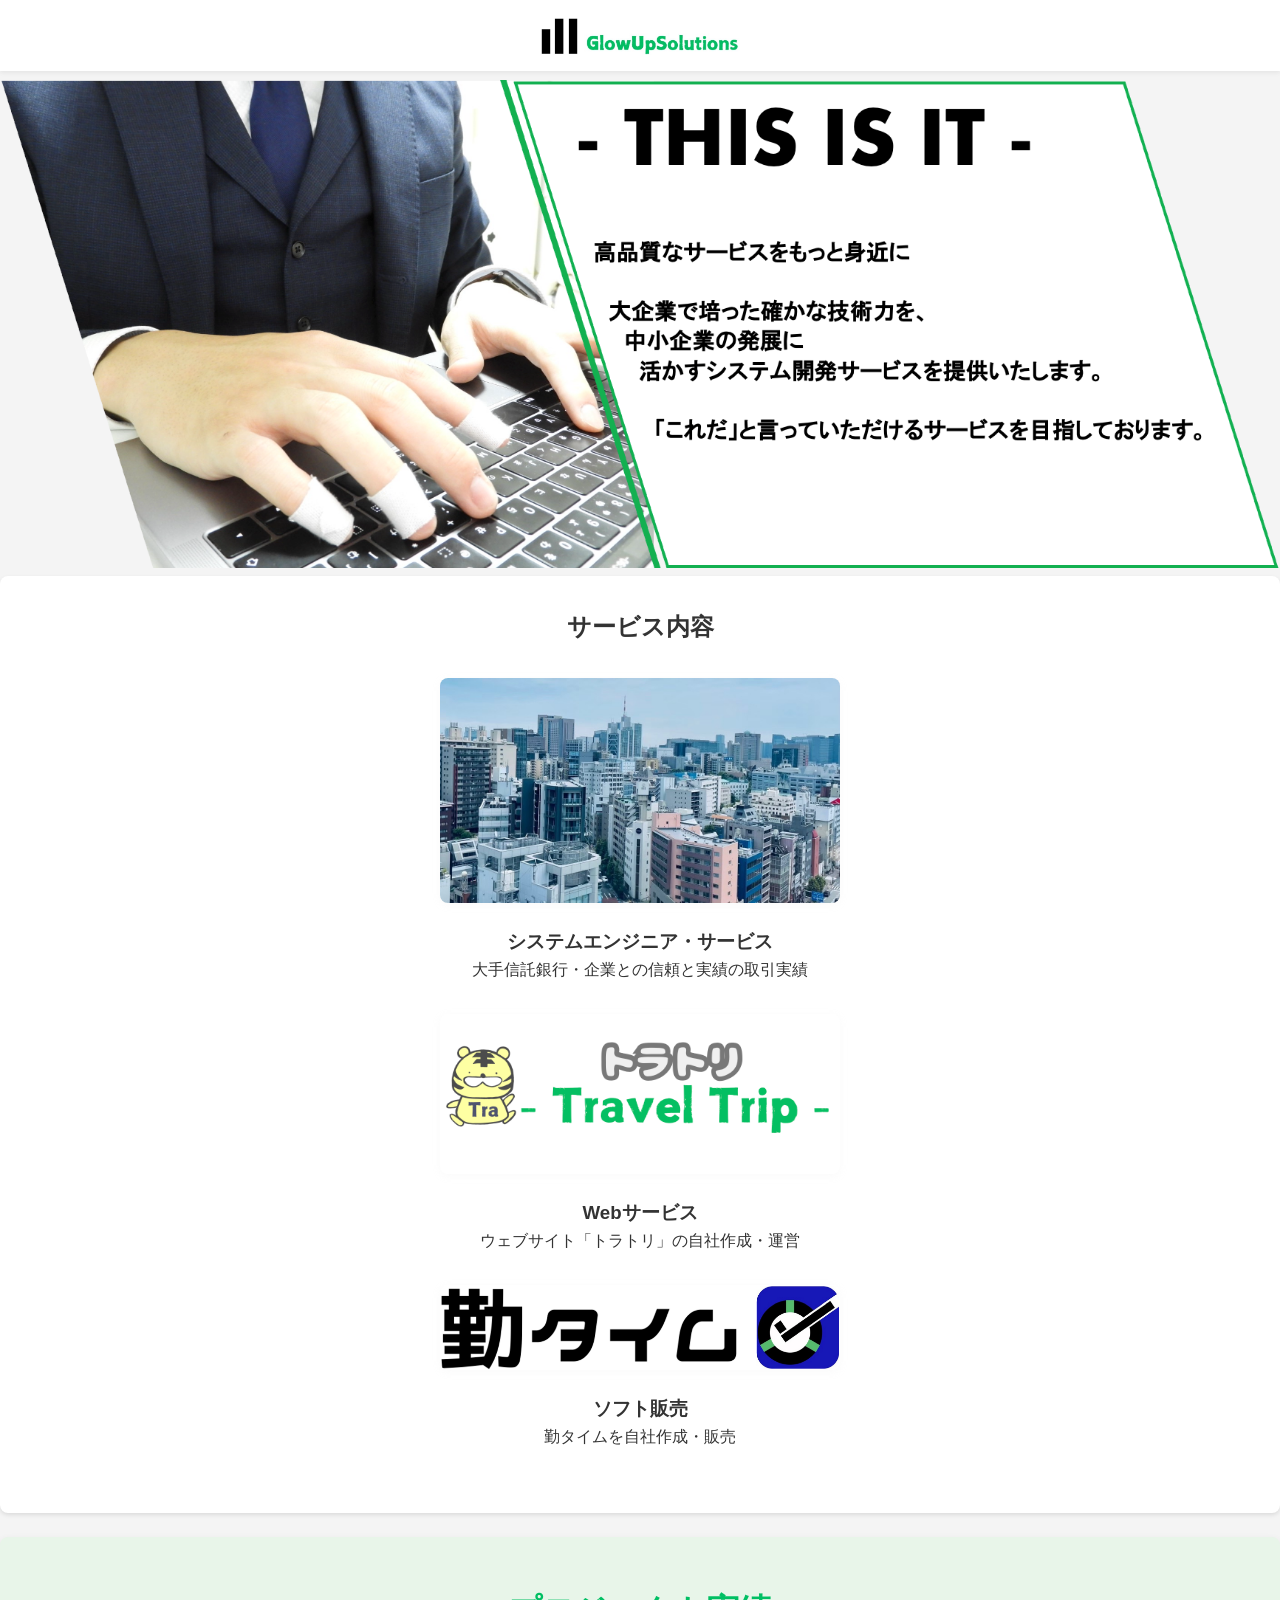
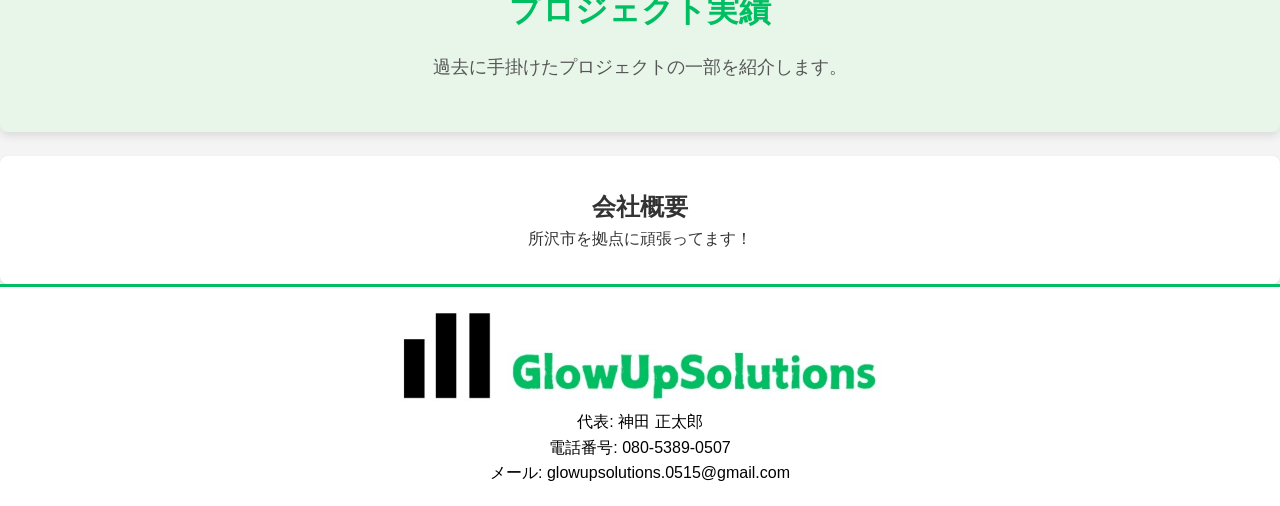
==== index.html @ 019b1566 "Add files via upload" ====
<!DOCTYPE html>
<html lang="ja">

<head>
  <meta charset="UTF-8">
  <meta name="google-site-verification" content="STXYcR7O3_G8aJ9BstyWh2p_rop5UaPGtJ3MHvxUFOg" />
  <meta name="viewport" content="width=device-width, initial-scale=1.0">
  <title>GlowUpSolutions</title>
  <link rel="stylesheet" href="styles.css">
  <link rel="icon" href="header.ico" type="image/x-icon">
</head>


<body>
    <header>
      <img src="Logo.jpeg" alt="GlowUpSolutions" class="logo">
    </header>

    <div class="top-banner">
      <img src="First.png" alt="トップバナー画像" style="height: auto;">
    </div>

    <section id="services">
      <h2>サービス内容</h2>

      <!-- システムエンジニアサービス -->
      <div class="service">
        <img src="Building.JPG" alt="ぐろーあっぷそりゅーしょんず" class="service-img">
        <h3>システムエンジニア・サービス</h3>
        <p>大手信託銀行・企業との信頼と実績の取引実績</p>
      </div>

      <!-- トラトリ -->
      <div class="service tora-tori">
        <img src="ToraTori.png" alt="トラトリ" class="service-img">
        <h3>Webサービス</h3>
        <p>ウェブサイト「トラトリ」の自社作成・運営</p>
      </div>
      
      <!-- 勤タイム -->
      <div class="service kin-time">
        <img src="KinTiime.png" alt="勤タイム" class="service-img">
        <h3>ソフト販売</h3>
        <p>勤タイムを自社作成・販売</p>
      </div>
      
    </section>

    <section id="projects">
        <h2>プロジェクト実績</h2>
        <p>過去に手掛けたプロジェクトの一部を紹介します。</p>
    </section>

    <section id="about">
        <h2>会社概要</h2>
        <p>所沢市を拠点に頑張ってます！</p>
    </section>

    <footer>
      <div class="footer-info">
        <img src="Logo.jpeg" alt="グローアップソリューションズ" class="company-logo">
        <p>代表: 神田 正太郎</p>
        <p>電話番号: 080-5389-0507</p>
        <p>メール: glowupsolutions.0515@gmail.com</p>
      </div>
    </footer>

  <script src="scripts.js"></script>

</body>
</html>
---- styles.css ----
/*----------------- リセット -----------------*/
* {
  margin: 0;
  padding: 0;
  box-sizing: border-box;
}

/*----------------- ベーススタイル -----------------*/
body {
  font-family: Arial, sans-serif;
  line-height: 1.6;
  color: #333;
  background-color: #f4f4f4;
  margin-top: 80px; /* ヘッダー分の余白 */
}

/*----------------- ヘッダー固定スタイル -----------------*/
header {
  background-color: #ffffff;
  padding: 1rem;
  text-align: center;
  position: fixed;
  width: 100%;
  top: 0;
  z-index: 1000;
  box-shadow: 0 2px 4px rgba(111, 111, 111, 0.1);
  display: flex;
  justify-content: center;
  align-items: center;
}

header .logo {
  max-width: 200px;
  height: auto;
}

/*----------------- トップバナー画像 -----------------*/
.top-banner {
  text-align: center;
  margin-top: 80px;
}

.top-banner img {
  width: 100%;
  height: auto;
  object-fit: cover;
}

/*----------------- サービス内容 -----------------*/
#services {
  padding: 2rem;
  text-align: center;
  background-color: #ffffff;
  border-radius: 8px;
  box-shadow: 0 2px 4px rgba(0, 0, 0, 0.1);
  margin-bottom: 1.5rem; /* サービス内容の下に余白を追加 */
}

#services h2 {
  margin-bottom: 1rem;
}

.tora-tori, .kin-time {
  position: relative;
  margin-top: 50px;
  opacity: 0;
  transform: translateX(-100%);
  transition: transform 0.7s ease, opacity 0.7s ease;
}

.kin-time {
  transform: translateX(100%);
}

#services.scrolled .tora-tori {
  opacity: 1;
  transform: translateX(0);
}

#services.scrolled .kin-time {
  opacity: 1;
  transform: translateX(0);
}

.service-img {
  width: 100%;
  height: auto;
  max-width: 400px;
  margin-bottom: 1rem;
  border-radius: 8px;
  box-shadow: 0 2px 8px rgba(206, 206, 206, 0.1);
}

#services .service {
  margin: 2rem 0;
  text-align: center;
}

/*----------------- プロジェクト実績セクション -----------------*/
#projects {
  padding: 3rem 1.5rem;
  text-align: center;
  background-color: #e8f5e9; /* 優しいグリーン系 */
  color: #333;
  border-radius: 8px;
  box-shadow: 0 4px 8px rgba(0, 0, 0, 0.1);
}

#projects h2 {
  font-size: 2rem;
  color: #00bf63; /* アクセントカラー */
  margin-bottom: 1rem;
}

#projects p {
  font-size: 1.1rem;
  line-height: 1.8;
  color: #555;
  max-width: 800px;
  margin: 0 auto;
}

/*----------------- 会社概要 -----------------*/
#about {
  padding: 2rem;
  text-align: center;
  background-color: #ffffff; /* 背景色を白に設定 */
  border-radius: 8px; /* 角を少し丸める */
  box-shadow: 0 2px 4px rgba(0, 0, 0, 0.1); /* 軽い影を追加 */
  margin-top: 1.5rem; /* プロジェクト実績と会社概要の間に余白を追加 */
}

/*----------------- フッター -----------------*/
footer {
  background-color: white;
  color: black;
  padding: 20px;
  text-align: center;
  border-top: 3px solid #00bf63;
}

.footer-info {
  margin: 0 auto;
}

.company-logo {
  width: 100%;
  max-width: 481px;
  height: auto;
}

/*----------------- レスポンシブデザイン -----------------*/

/* モバイル向け（最大幅768px） */
@media screen and (max-width: 768px) {
  body {
    margin-top: 60px;
  }

  header .logo {
    max-width: 150px;
  }

  .top-banner img {
    max-height: 200px;
  }

  section {
    padding: 1.5rem 1rem;
  }

  form label, form input, form textarea, form button {
    width: 100%;
    max-width: none;
  }
}

/* タブレット向け（769px〜1024px） */
@media screen and (min-width: 769px) and (max-width: 1024px) {
  header .logo {
    max-width: 250px;
  }

  section {
    padding: 2rem 1rem;
  }

  .service {
    margin: 1.5rem 0;
  }
}
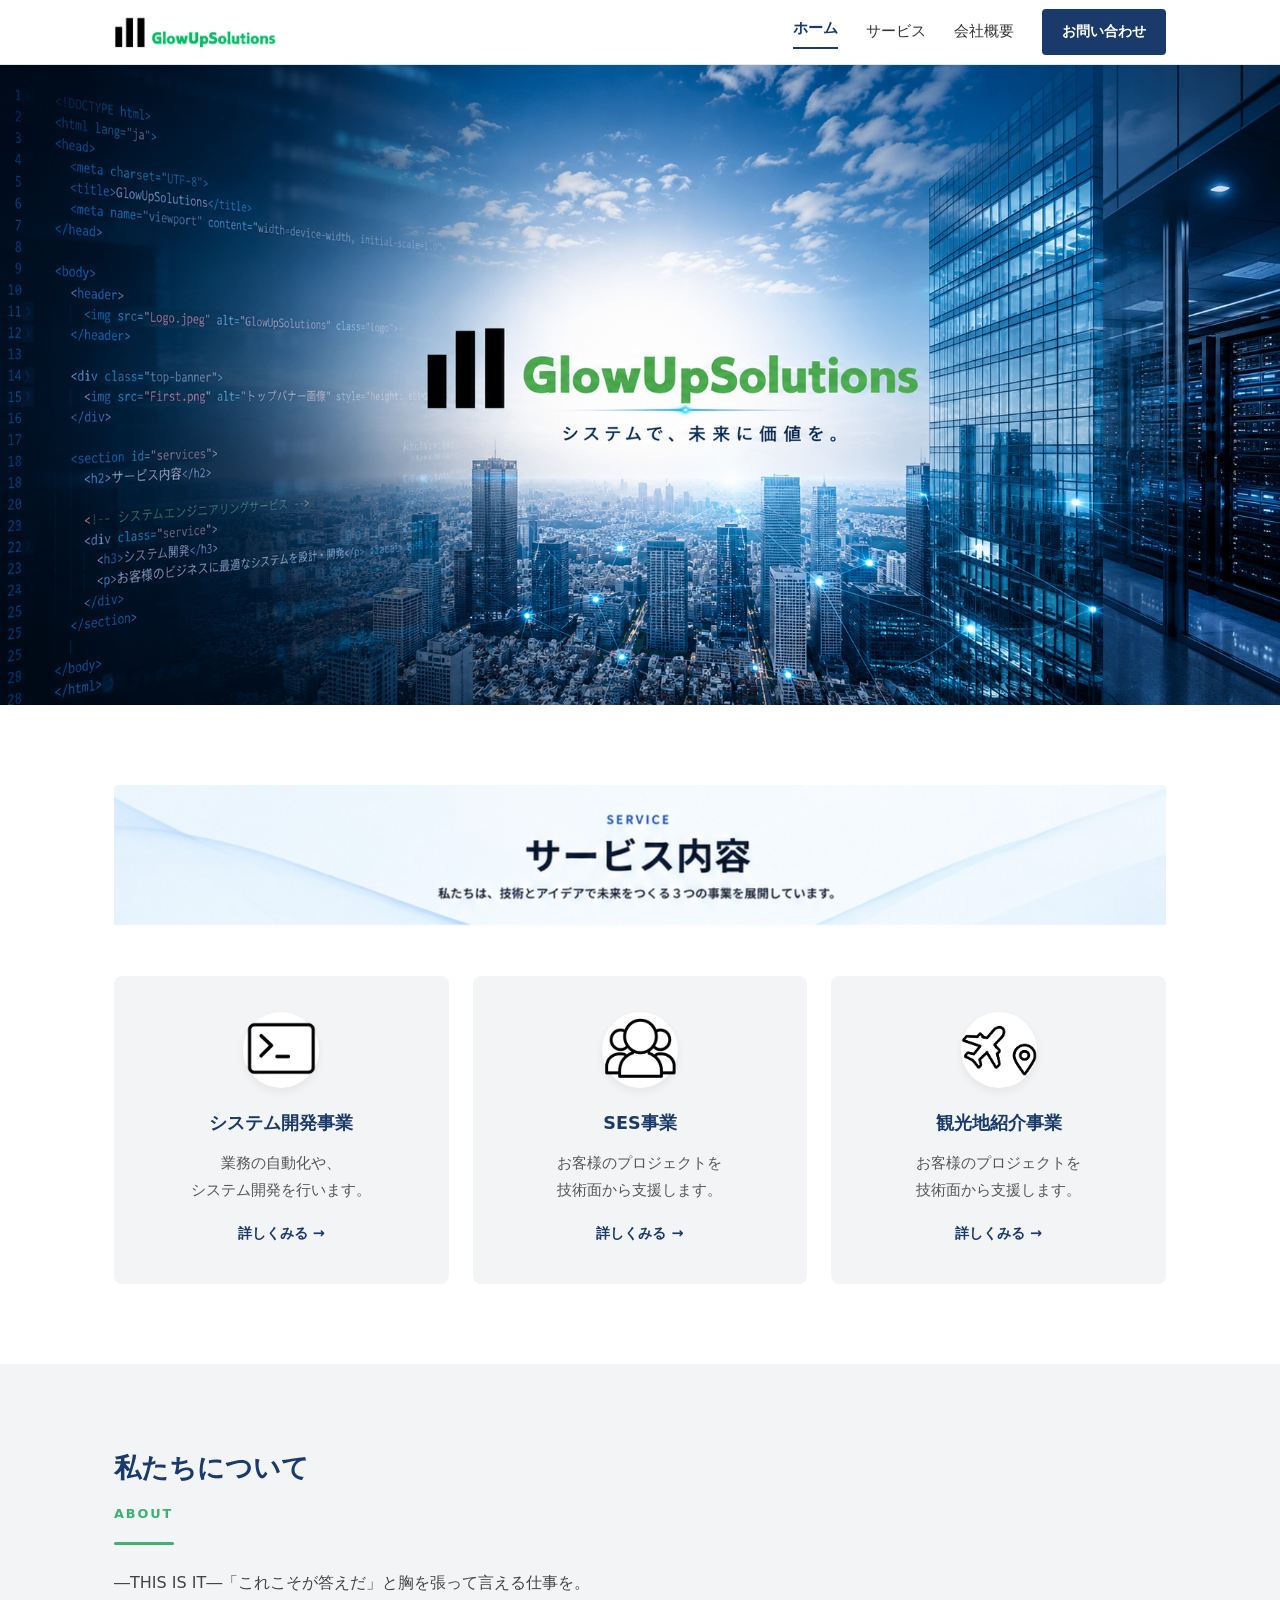
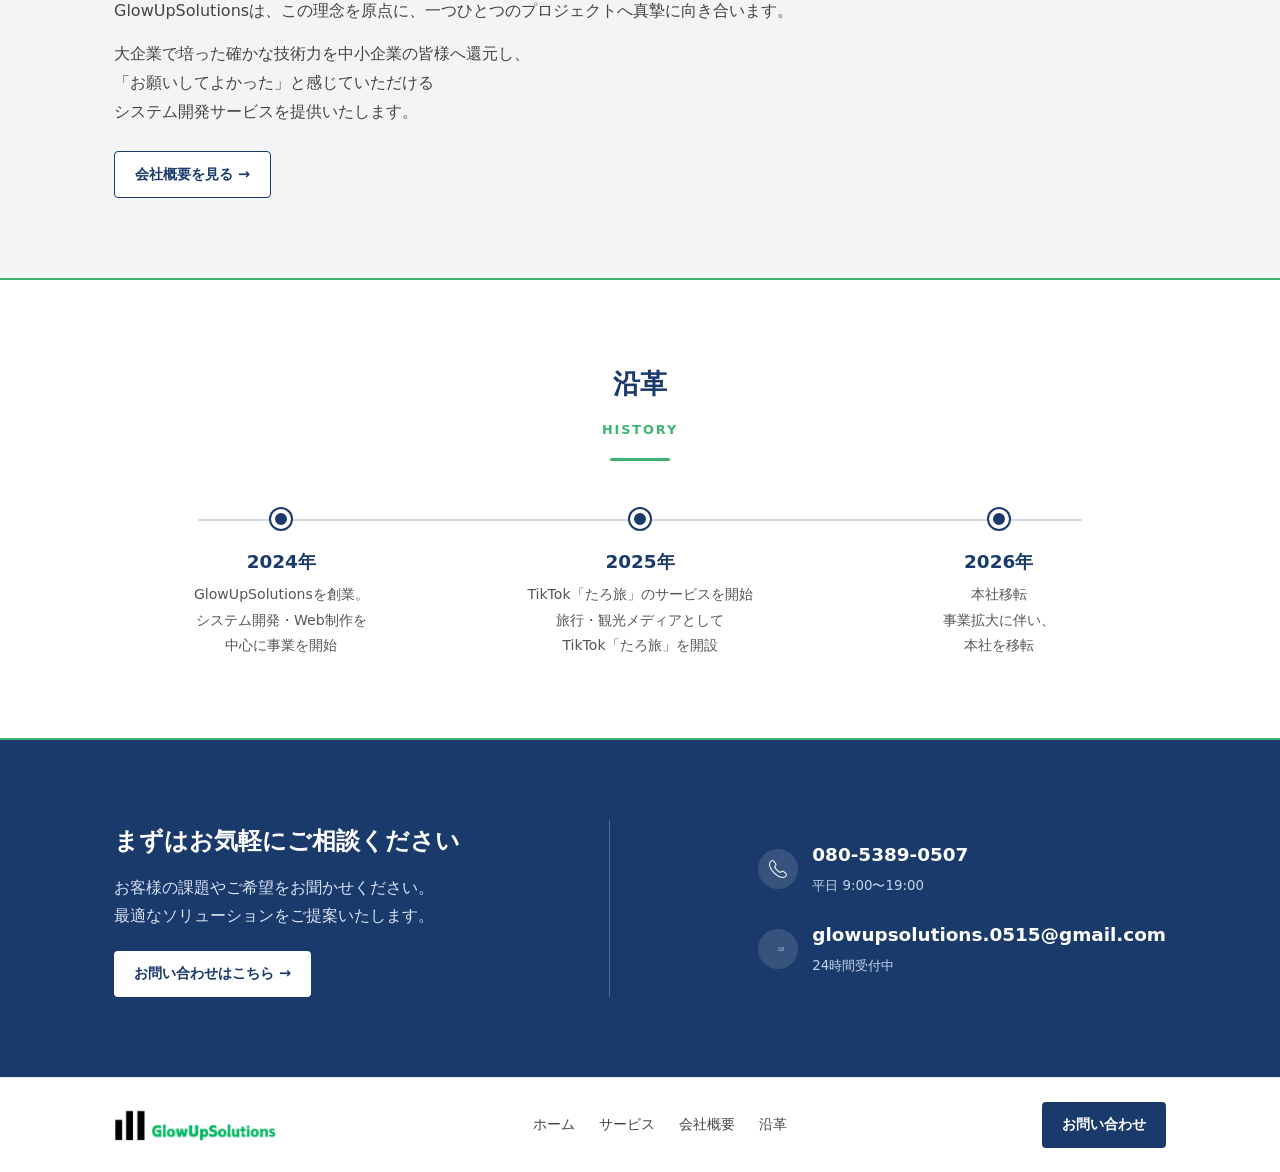
==== commit a0863dfe: "Add files via upload" ====
--- a/index.html
+++ b/index.html
@@ -1,71 +1,169 @@
 <!DOCTYPE html>
 <html lang="ja">
+<head>
+<meta charset="UTF-8">
+<title>GlowUpSolutions | システムで、未来に価値を。</title>
+<meta name="viewport" content="width=device-width, initial-scale=1.0">
+<meta name="description" content="GlowUpSolutionsは、システム開発・SES・観光地紹介事業を通じてお客様の課題を解決します。">
+<link rel="stylesheet" href="css/style.css">
+</head>
+<body>
 
-<head>
-  <meta charset="UTF-8">
-  <meta name="google-site-verification" content="STXYcR7O3_G8aJ9BstyWh2p_rop5UaPGtJ3MHvxUFOg" />
-  <meta name="viewport" content="width=device-width, initial-scale=1.0">
-  <title>GlowUpSolutions</title>
-  <link rel="stylesheet" href="styles.css">
-  <link rel="icon" href="header.ico" type="image/x-icon">
-</head>
+<header class="site-header">
+  <div class="container">
+    <a href="index.html" class="logo">
+      <img src="assets/logo.png" alt="GlowUpSolutions">
+    </a>
+    <nav class="nav-desktop">
+      <a href="index.html" class="current">ホーム</a>
+      <a href="services.html">サービス</a>
+      <a href="company.html">会社概要</a>
+      <a href="mailto:glowupsolutions.0515@gmail.com" class="btn btn-primary">お問い合わせ</a>
+    </nav>
+    <button class="hamburger" aria-label="メニュー">
+      <span></span><span></span><span></span>
+    </button>
+  </div>
+  <nav class="nav-mobile">
+    <a href="index.html">ホーム</a>
+    <a href="services.html">サービス</a>
+    <a href="company.html">会社概要</a>
+    <a href="mailto:glowupsolutions.0515@gmail.com" class="btn btn-primary">お問い合わせ</a>
+  </nav>
+</header>
 
+<section class="hero hero-image">
+  <picture>
+    <source media="(max-width: 720px)" srcset="assets/hero-mobile.png">
+    <img src="assets/hero-desktop.png" alt="GlowUpSolutions システムで、未来に価値を。">
+  </picture>
+</section>
 
-<body>
-    <header>
-      <img src="Logo.jpeg" alt="GlowUpSolutions" class="logo">
-    </header>
+<section id="service">
+  <div class="container">
+    <div class="service-banner fade-in">
+      <img src="assets/service-hero.png" alt="サービス内容 SERVICE 私たちは、技術とアイデアで未来をつくる3つの事業を展開しています。">
+    </div>
+    <div class="service-grid">
+      <div class="service-card fade-in">
+        <div class="service-icon">
+          <img src="assets/icon-dev.png" alt="システム開発アイコン">
+        </div>
+        <h3>システム開発事業</h3>
+        <p>業務の自動化や、<br>システム開発を行います。</p>
+        <a href="services.html#dev" class="link-arrow">詳しくみる →</a>
+      </div>
+      <div class="service-card fade-in">
+        <div class="service-icon">
+          <img src="assets/icon-ses.png" alt="SES事業アイコン">
+        </div>
+        <h3>SES事業</h3>
+        <p>お客様のプロジェクトを<br>技術面から支援します。</p>
+        <a href="services.html#ses" class="link-arrow">詳しくみる →</a>
+      </div>
+      <div class="service-card fade-in">
+        <div class="service-icon">
+          <img src="assets/icon-tourism.png" alt="観光地紹介事業アイコン">
+        </div>
+        <h3>観光地紹介事業</h3>
+        <p>お客様のプロジェクトを<br>技術面から支援します。</p>
+        <a href="services.html#tourism" class="link-arrow">詳しくみる →</a>
+      </div>
+    </div>
+  </div>
+</section>
 
-    <div class="top-banner">
-      <img src="First.png" alt="トップバナー画像" style="height: auto;">
+<section class="about">
+  <div class="container">
+    <div class="section-head about-head fade-in">
+      <h2>私たちについて</h2>
+      <span class="en">ABOUT</span>
+      <div class="rule" style="margin-left:0;"></div>
     </div>
+    <div class="fade-in">
+      <p>―THIS IS IT―「これこそが答えだ」と胸を張って言える仕事を。<br>
+      GlowUpSolutionsは、この理念を原点に、一つひとつのプロジェクトへ真摯に向き合います。</p>
+      <p>大企業で培った確かな技術力を中小企業の皆様へ還元し、<br>
+      「お願いしてよかった」と感じていただける<br>
+      システム開発サービスを提供いたします。</p>
+      <a href="company.html" class="btn btn-outline">会社概要を見る →</a>
+    </div>
+  </div>
+</section>
 
-    <section id="services">
-      <h2>サービス内容</h2>
+<section class="history" id="history">
+  <div class="container">
+    <div class="section-head fade-in">
+      <h2>沿革</h2>
+      <span class="en">HISTORY</span>
+      <div class="rule"></div>
+    </div>
+    <div class="timeline">
+      <div class="timeline-item fade-in">
+        <div class="timeline-dot"></div>
+        <div class="year">2024年</div>
+        <p>GlowUpSolutionsを創業。<br>システム開発・Web制作を<br>中心に事業を開始</p>
+      </div>
+      <div class="timeline-item fade-in">
+        <div class="timeline-dot"></div>
+        <div class="year">2025年</div>
+        <p>TikTok「たろ旅」のサービスを開始<br>旅行・観光メディアとして<br>TikTok「たろ旅」を開設</p>
+      </div>
+      <div class="timeline-item fade-in">
+        <div class="timeline-dot"></div>
+        <div class="year">2026年</div>
+        <p>本社移転<br>事業拡大に伴い、<br>本社を移転</p>
+      </div>
+    </div>
+  </div>
+</section>
 
-      <!-- システムエンジニアサービス -->
-      <div class="service">
-        <img src="Building.JPG" alt="ぐろーあっぷそりゅーしょんず" class="service-img">
-        <h3>システムエンジニア・サービス</h3>
-        <p>大手信託銀行・企業との信頼と実績の取引実績</p>
+<section class="cta">
+  <div class="container cta-inner">
+    <div>
+      <h2>まずはお気軽にご相談ください</h2>
+      <p>お客様の課題やご希望をお聞かせください。<br>最適なソリューションをご提案いたします。</p>
+      <a href="mailto:glowupsolutions.0515@gmail.com" class="btn btn-primary">お問い合わせはこちら →</a>
+    </div>
+    <div class="cta-divider"></div>
+    <div class="cta-contact">
+      <div class="row">
+        <span class="icon">
+          <img src="assets/phone-icon.png" alt="電話アイコン">
+        </span>
+        <div>
+          <a href="tel:08053890507"><strong>080-5389-0507</strong></a>
+          <small>平日 9:00〜19:00</small>
+        </div>
       </div>
+      <div class="row">
+        <span class="icon">
+          <img src="assets/mail-icon.png" alt="メールアイコン">
+        </span>
+        <div>
+          <a href="mailto:glowupsolutions.0515@gmail.com"><strong>glowupsolutions.0515@gmail.com</strong></a>
+          <small>24時間受付中</small>
+        </div>
+      </div>
+    </div>
+  </div>
+</section>
 
-      <!-- トラトリ -->
-      <div class="service tora-tori">
-        <img src="ToraTori.png" alt="トラトリ" class="service-img">
-        <h3>Webサービス</h3>
-        <p>ウェブサイト「トラトリ」の自社作成・運営</p>
-      </div>
-      
-      <!-- 勤タイム -->
-      <div class="service kin-time">
-        <img src="KinTiime.png" alt="勤タイム" class="service-img">
-        <h3>ソフト販売</h3>
-        <p>勤タイムを自社作成・販売</p>
-      </div>
-      
-    </section>
+<footer class="site-footer">
+  <div class="container">
+    <a href="index.html" class="logo">
+      <img src="assets/logo.png" alt="GlowUpSolutions">
+    </a>
+    <nav class="footer-nav">
+      <a href="index.html">ホーム</a>
+      <a href="services.html">サービス</a>
+      <a href="company.html">会社概要</a>
+      <a href="index.html#history">沿革</a>
+    </nav>
+    <a href="mailto:glowupsolutions.0515@gmail.com" class="btn btn-primary">お問い合わせ</a>
+  </div>
+</footer>
 
-    <section id="projects">
-        <h2>プロジェクト実績</h2>
-        <p>過去に手掛けたプロジェクトの一部を紹介します。</p>
-    </section>
-
-    <section id="about">
-        <h2>会社概要</h2>
-        <p>所沢市を拠点に頑張ってます！</p>
-    </section>
-
-    <footer>
-      <div class="footer-info">
-        <img src="Logo.jpeg" alt="グローアップソリューションズ" class="company-logo">
-        <p>代表: 神田 正太郎</p>
-        <p>電話番号: 080-5389-0507</p>
-        <p>メール: glowupsolutions.0515@gmail.com</p>
-      </div>
-    </footer>
-
-  <script src="scripts.js"></script>
-
+<script src="js/main.js"></script>
 </body>
 </html>
--- a/css/style.css
+++ b/css/style.css
@@ -0,0 +1,489 @@
+:root {
+  --navy: #1a3a6b;
+  --navy-dark: #0f2547;
+  --green: #3cb371;
+  --green-dark: #2e8b57;
+  --gray-bg: #f2f4f6;
+  --text: #222831;
+  --white: #ffffff;
+}
+
+* { box-sizing: border-box; margin: 0; padding: 0; }
+
+html { scroll-behavior: smooth; }
+
+body {
+  font-family: -apple-system, BlinkMacSystemFont, "Hiragino Kaku Gothic ProN",
+    "Noto Sans JP", "Yu Gothic", system-ui, sans-serif;
+  color: var(--text);
+  line-height: 1.8;
+  background: var(--white);
+}
+
+a { text-decoration: none; color: inherit; }
+ul { list-style: none; }
+img { max-width: 100%; display: block; }
+
+.container {
+  max-width: 1100px;
+  margin: 0 auto;
+  padding: 0 24px;
+}
+
+/* ---------- Logo ---------- */
+.logo {
+  display: flex;
+  align-items: center;
+  white-space: nowrap;
+}
+.logo img { height: 32px; width: auto; }
+
+/* ---------- Header ---------- */
+.site-header {
+  position: sticky;
+  top: 0;
+  z-index: 100;
+  background: var(--white);
+  border-bottom: 1px solid #e5e8eb;
+}
+.site-header .container {
+  display: flex;
+  align-items: center;
+  justify-content: space-between;
+  height: 64px;
+}
+.nav-desktop {
+  display: flex;
+  align-items: center;
+  gap: 28px;
+}
+.nav-desktop a:not(.btn) {
+  font-size: 0.95rem;
+  color: #333;
+  position: relative;
+}
+.nav-desktop a:not(.btn):hover { color: var(--navy); }
+.nav-desktop a.current {
+  color: var(--navy);
+  font-weight: 600;
+  border-bottom: 2px solid var(--navy);
+  padding-bottom: 4px;
+}
+
+.btn {
+  display: inline-flex;
+  align-items: center;
+  gap: 6px;
+  padding: 10px 20px;
+  border-radius: 4px;
+  font-size: 0.9rem;
+  font-weight: 600;
+  transition: opacity .2s ease, transform .2s ease;
+}
+.btn-primary {
+  background: var(--navy);
+  color: var(--white) !important;
+}
+.btn-primary:hover { opacity: .88; }
+.btn-outline {
+  background: transparent;
+  border: 1px solid var(--navy);
+  color: var(--navy);
+}
+.btn-outline:hover { background: var(--navy); color: #fff; }
+
+.hamburger {
+  display: none;
+  flex-direction: column;
+  gap: 5px;
+  background: none;
+  border: none;
+  cursor: pointer;
+  padding: 8px;
+}
+.hamburger span {
+  width: 24px;
+  height: 2px;
+  background: #222;
+  display: block;
+}
+
+.nav-mobile {
+  display: none;
+  flex-direction: column;
+  background: #fff;
+  border-top: 1px solid #eee;
+  padding: 16px 24px;
+  gap: 14px;
+}
+.nav-mobile.open { display: flex; }
+
+/* ---------- Hero ---------- */
+.hero {
+  position: relative;
+  min-height: 480px;
+  display: flex;
+  align-items: center;
+  justify-content: center;
+  text-align: center;
+  color: #fff;
+  overflow: hidden;
+  background:
+    linear-gradient(180deg, rgba(10,26,54,.55) 0%, rgba(10,26,54,.35) 45%, rgba(10,26,54,.75) 100%),
+    linear-gradient(120deg, #7ec8e3 0%, #4a90c2 35%, #123a6b 100%);
+}
+.hero-content {
+  position: relative;
+  z-index: 2;
+  padding: 60px 20px;
+}
+.hero-logo {
+  display: inline-flex;
+  align-items: center;
+  gap: 12px;
+  justify-content: center;
+  font-size: 2.4rem;
+  font-weight: 800;
+  margin-bottom: 18px;
+}
+.hero-logo .logo-icon {
+  display: inline-flex;
+  align-items: flex-end;
+  gap: 3px;
+  height: 34px;
+}
+.hero-logo .logo-icon span {
+  display: inline-block;
+  width: 7px;
+  background: #fff;
+  border-radius: 1px;
+}
+.hero-logo .logo-icon span:nth-child(1) { height: 17px; }
+.hero-logo .logo-icon span:nth-child(2) { height: 26px; }
+.hero-logo .logo-icon span:nth-child(3) { height: 34px; }
+.hero-logo .glow { color: #fff; }
+.hero-logo .up { color: #4be0a0; }
+.hero-logo .solutions { color: #fff; }
+.hero-tagline {
+  font-size: 1.05rem;
+  letter-spacing: .05em;
+  color: #eaf3ff;
+}
+
+/* Image-based page hero (company page) */
+.hero.hero-image {
+  min-height: 0;
+  padding: 0;
+  background: none;
+}
+.hero.hero-image img,
+.hero.hero-image picture {
+  width: 100%;
+  height: auto;
+  display: block;
+}
+
+/* ---------- Section common ---------- */
+section { padding: 80px 0; }
+.section-head {
+  text-align: center;
+  margin-bottom: 48px;
+}
+.section-head h2 {
+  font-size: 1.7rem;
+  color: var(--navy);
+  font-weight: 700;
+  margin-bottom: 6px;
+}
+.section-head .en {
+  font-size: .8rem;
+  letter-spacing: .15em;
+  color: var(--green);
+  font-weight: 600;
+}
+.section-head .rule {
+  width: 60px;
+  height: 3px;
+  background: var(--green);
+  margin: 14px auto 0;
+  border-radius: 2px;
+}
+
+/* Image-based service banner */
+.service-banner {
+  padding: 0 0 48px;
+}
+.service-banner img {
+  width: 100%;
+  height: auto;
+  border-radius: 4px;
+}
+
+/* ---------- Service ---------- */
+.service-grid {
+  display: grid;
+  grid-template-columns: repeat(3, 1fr);
+  gap: 24px;
+}
+.service-card {
+  background: var(--gray-bg);
+  border-radius: 8px;
+  padding: 36px 24px;
+  text-align: center;
+}
+.service-icon {
+  width: 76px;
+  height: 76px;
+  margin: 0 auto 20px;
+  border-radius: 50%;
+  background: #fff;
+  display: flex;
+  align-items: center;
+  justify-content: center;
+  box-shadow: 0 4px 10px rgba(0,0,0,.06);
+}
+.service-icon svg { width: 34px; height: 34px; color: var(--navy); }
+.service-card h3 {
+  color: var(--navy);
+  font-size: 1.1rem;
+  margin-bottom: 10px;
+}
+.service-card p {
+  font-size: .92rem;
+  color: #555;
+  margin-bottom: 16px;
+}
+.link-arrow {
+  color: var(--navy);
+  font-size: .9rem;
+  font-weight: 600;
+}
+.link-arrow:hover { color: var(--green); }
+
+/* ---------- About ---------- */
+.about {
+  background: var(--gray-bg);
+}
+.about-head { text-align: left; margin-bottom: 24px; }
+.about p { color: #444; margin-bottom: 14px; }
+.about .btn { margin-top: 10px; background: #fff; }
+
+/* ---------- History ---------- */
+.history { border-top: 2px solid var(--green); border-bottom: 2px solid var(--green); }
+.timeline {
+  display: grid;
+  grid-template-columns: repeat(3, 1fr);
+  gap: 24px;
+  position: relative;
+}
+.timeline::before {
+  content: "";
+  position: absolute;
+  top: 10px;
+  left: 8%;
+  right: 8%;
+  height: 2px;
+  background: #cfd8e3;
+  z-index: 0;
+}
+.timeline-item {
+  text-align: center;
+  position: relative;
+  z-index: 1;
+}
+.timeline-dot {
+  width: 20px;
+  height: 20px;
+  border-radius: 50%;
+  background: var(--navy);
+  margin: 0 auto 16px;
+  border: 4px solid #fff;
+  box-shadow: 0 0 0 2px var(--navy);
+}
+.timeline-item .year {
+  color: var(--navy);
+  font-weight: 700;
+  font-size: 1.15rem;
+  margin-bottom: 4px;
+}
+.timeline-item .en {
+  font-size: .7rem;
+  letter-spacing: .1em;
+  color: var(--green);
+  margin-bottom: 10px;
+  display: block;
+}
+.timeline-item p { font-size: .88rem; color: #555; }
+
+/* ---------- CTA ---------- */
+.cta {
+  background: var(--navy);
+  color: #fff;
+}
+.cta-inner {
+  display: flex;
+  align-items: center;
+  justify-content: space-between;
+  gap: 40px;
+  flex-wrap: wrap;
+}
+.cta h2 { font-size: 1.5rem; margin-bottom: 10px; }
+.cta p { color: #d8e3f5; margin-bottom: 20px; }
+.cta-divider {
+  width: 1px;
+  align-self: stretch;
+  background: rgba(255,255,255,.25);
+}
+.cta-contact { display: flex; flex-direction: column; gap: 18px; }
+.cta-contact .row { display: flex; align-items: center; gap: 14px; }
+.cta-contact .icon {
+  width: 40px; height: 40px;
+  border-radius: 50%;
+  background: rgba(255,255,255,.12);
+  display: flex; align-items: center; justify-content: center;
+}
+.cta-contact .icon img { width: 18px; height: 18px; }
+.cta-contact .icon svg { width: 18px; height: 18px; }
+.cta-contact strong { font-size: 1.15rem; display: block; }
+.cta-contact small { color: #c3d3ea; }
+.cta .btn-primary { background: #fff; color: var(--navy) !important; }
+.cta .btn-primary:hover { background: var(--green); color: #fff !important; }
+
+/* ---------- Footer ---------- */
+.site-footer {
+  background: #fff;
+  border-top: 1px solid #e5e8eb;
+  padding: 24px 0;
+}
+.site-footer .container {
+  display: flex;
+  align-items: center;
+  justify-content: space-between;
+  flex-wrap: wrap;
+  gap: 16px;
+}
+.footer-nav { display: flex; gap: 24px; flex-wrap: wrap; }
+.footer-nav a { font-size: .9rem; color: #444; }
+
+/* ---------- Company page ---------- */
+.company-table {
+  width: 100%;
+  border-collapse: collapse;
+  margin-bottom: 60px;
+}
+.company-table th, .company-table td {
+  text-align: left;
+  padding: 16px 20px;
+  border-bottom: 1px solid #e2e6eb;
+  vertical-align: top;
+}
+.company-table th {
+  width: 180px;
+  color: var(--navy);
+  font-weight: 600;
+  background: var(--gray-bg);
+}
+.company-table td { white-space: pre-line; }
+
+.message-section img {
+  width: 100%;
+  height: auto;
+  border-radius: 4px;
+  margin-bottom: 20px;
+}
+
+/* ---------- Service detail page ---------- */
+.service-detail {
+  display: grid;
+  grid-template-columns: 1fr 1fr;
+  gap: 40px;
+  align-items: center;
+  padding: 56px 0;
+  border-bottom: 1px solid #e5e8eb;
+}
+.service-detail:last-of-type { border-bottom: none; }
+.service-detail:nth-of-type(even) .service-detail-media { order: 2; }
+.service-detail-media {
+  background: var(--gray-bg);
+  border-radius: 8px;
+  min-height: 220px;
+  display: flex;
+  align-items: center;
+  justify-content: center;
+  padding: 40px;
+}
+.service-detail-media img { width: 90px; height: 90px; }
+.service-detail-body .num {
+  color: var(--green);
+  font-weight: 700;
+  font-size: .85rem;
+  letter-spacing: .1em;
+  margin-bottom: 8px;
+  display: block;
+}
+.service-detail-body h2 {
+  color: var(--navy);
+  font-size: 1.4rem;
+  margin-bottom: 14px;
+}
+.service-detail-body p {
+  color: #444;
+  margin-bottom: 16px;
+}
+.service-detail-features {
+  display: flex;
+  gap: 16px;
+  flex-wrap: wrap;
+  margin-bottom: 16px;
+}
+.service-detail-features span {
+  background: var(--gray-bg);
+  color: var(--navy);
+  font-size: .82rem;
+  padding: 6px 14px;
+  border-radius: 20px;
+}
+.tiktok-link {
+  display: inline-flex;
+  align-items: center;
+  gap: 8px;
+  background: #000;
+  color: #fff !important;
+  padding: 10px 18px;
+  border-radius: 4px;
+  font-size: .9rem;
+  font-weight: 600;
+  margin-top: 6px;
+}
+.tiktok-link:hover { opacity: .85; }
+
+@media (max-width: 720px) {
+  .service-detail { grid-template-columns: 1fr; padding: 40px 0; }
+  .service-detail:nth-of-type(even) .service-detail-media { order: 0; }
+}
+
+/* ---------- Fade in ---------- */
+.fade-in {
+  opacity: 0;
+  transform: translateY(16px);
+  transition: opacity .6s ease, transform .6s ease;
+}
+.fade-in.visible { opacity: 1; transform: none; }
+
+/* ---------- Responsive ---------- */
+@media (max-width: 860px) {
+  .service-grid { grid-template-columns: 1fr; }
+  .timeline { grid-template-columns: 1fr; gap: 40px; }
+  .timeline::before { display: none; }
+  .cta-inner { flex-direction: column; align-items: flex-start; }
+  .cta-divider { display: none; }
+}
+
+@media (max-width: 720px) {
+  .nav-desktop { display: none; }
+  .hamburger { display: flex; }
+  .hero-logo { font-size: 1.7rem; }
+  section { padding: 56px 0; }
+  .company-table th { width: 120px; font-size: .85rem; }
+  .site-footer .container { flex-direction: column; text-align: center; }
+}
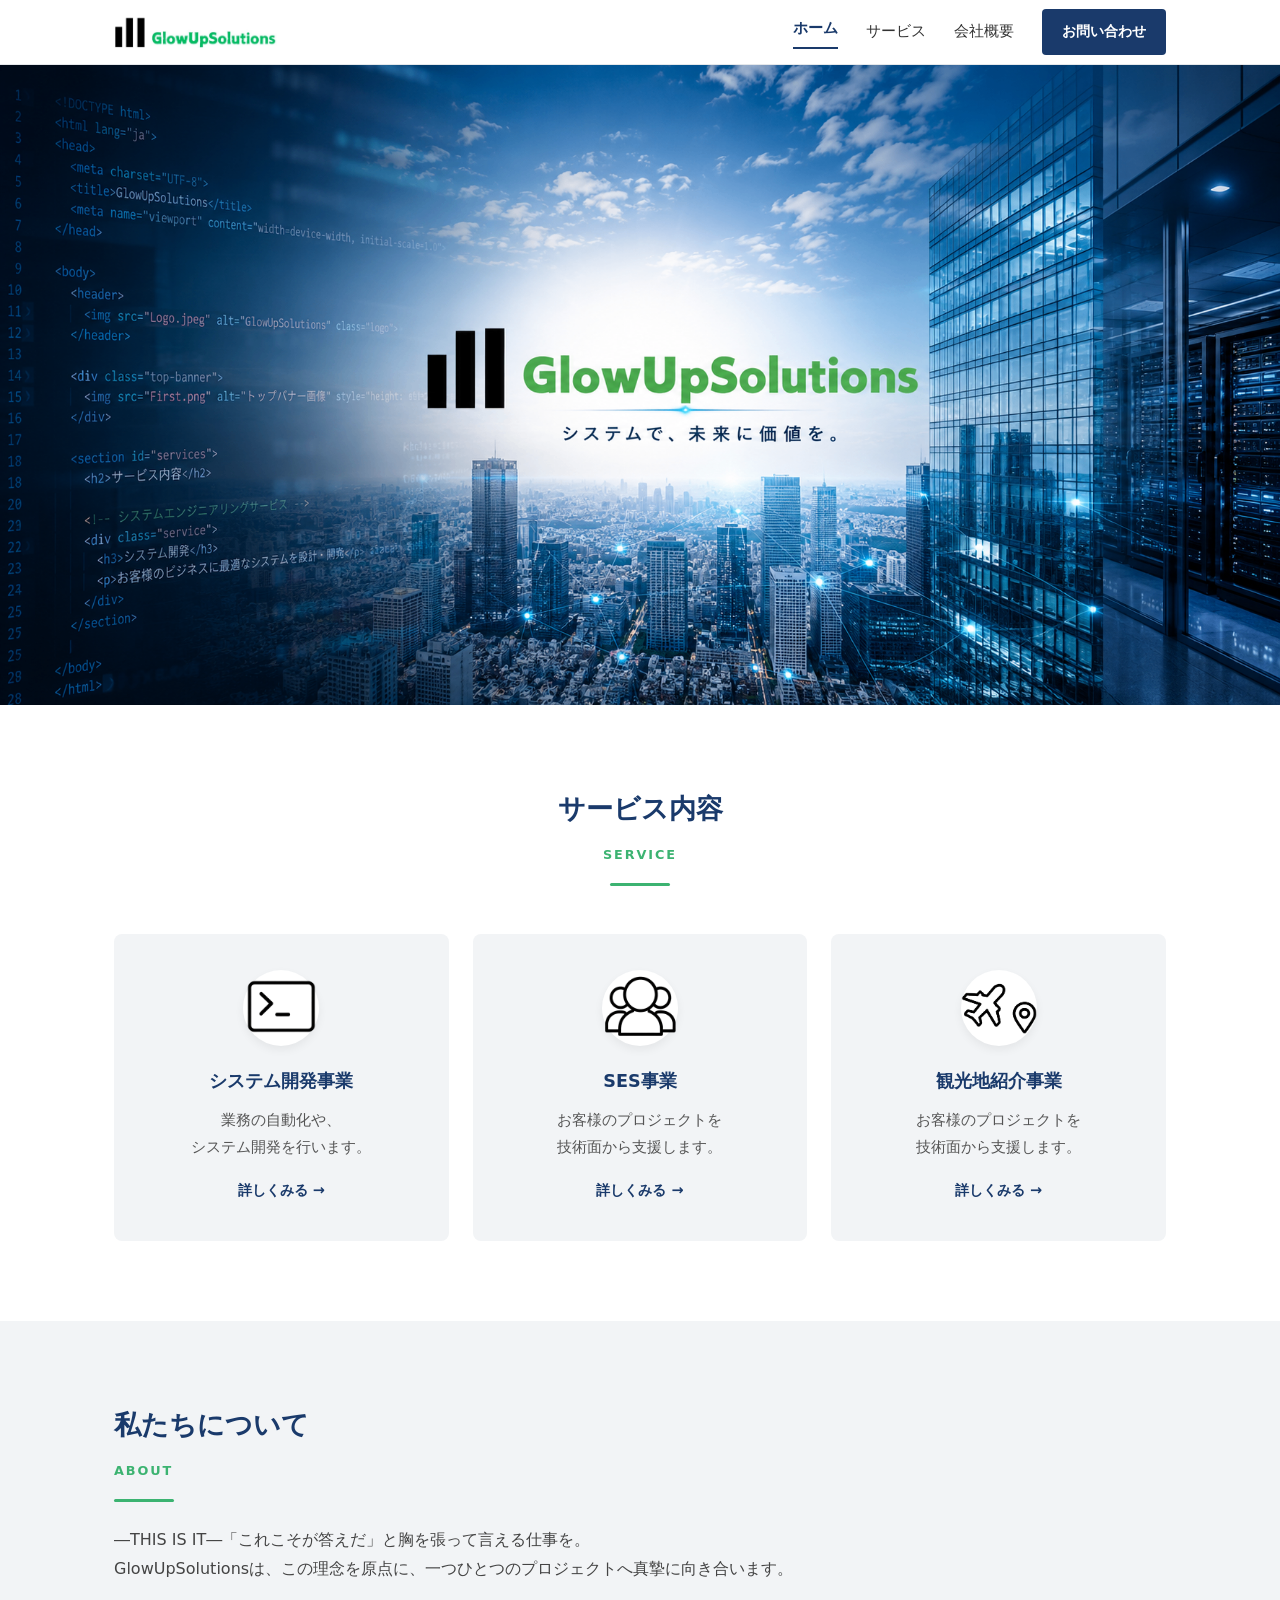
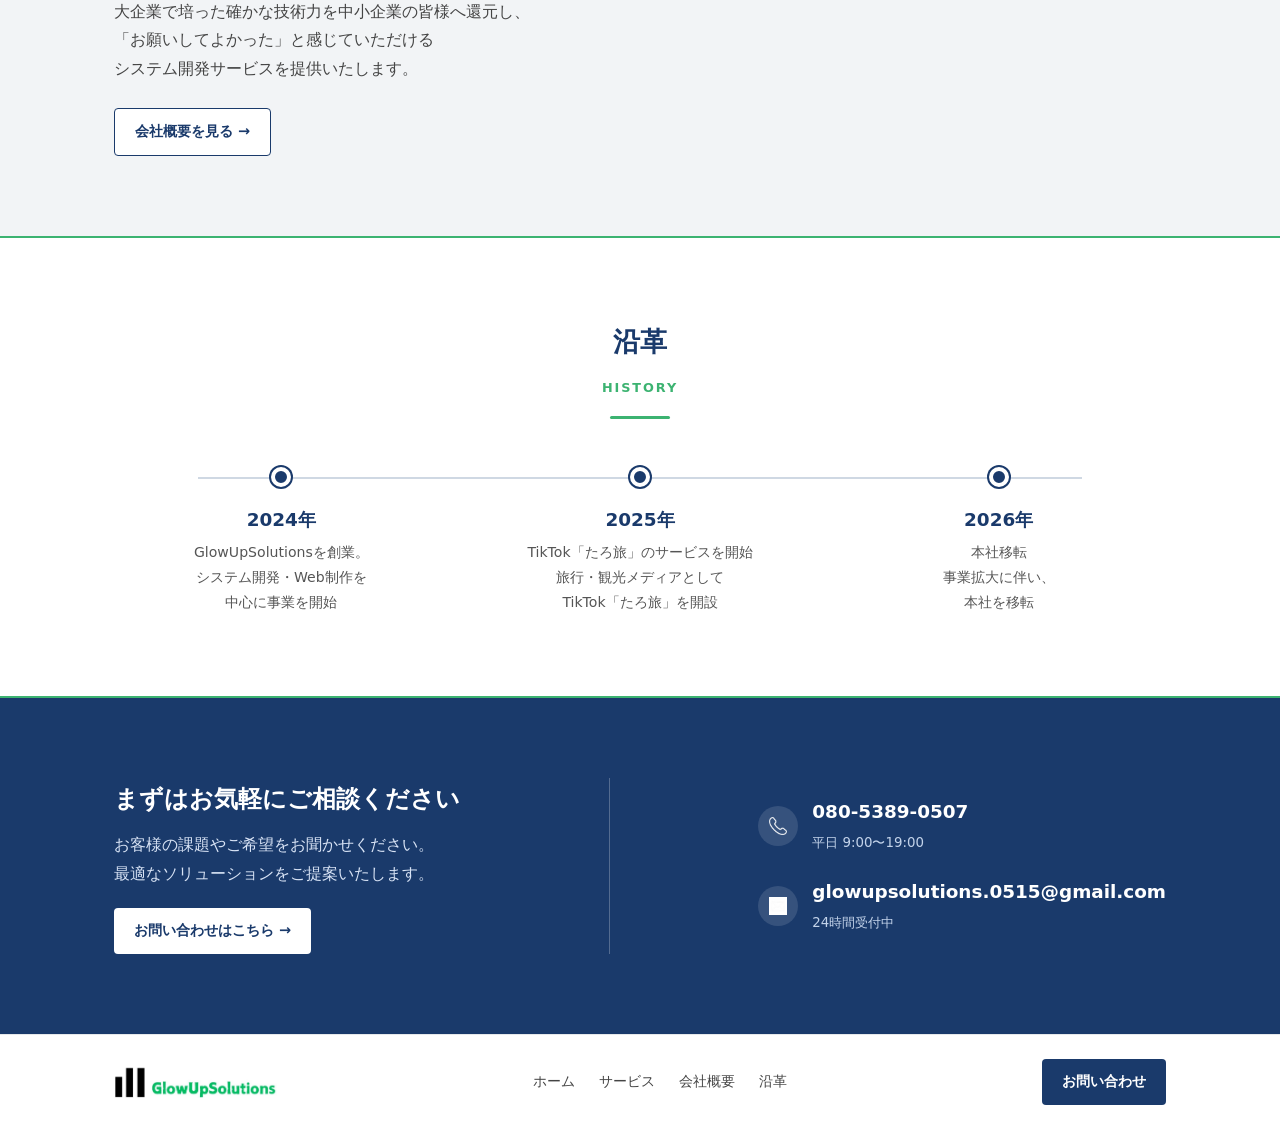
==== commit 8bf2322c: "Add files via upload" ====
--- a/index.html
+++ b/index.html
@@ -6,6 +6,7 @@
 <meta name="viewport" content="width=device-width, initial-scale=1.0">
 <meta name="description" content="GlowUpSolutionsは、システム開発・SES・観光地紹介事業を通じてお客様の課題を解決します。">
 <link rel="stylesheet" href="css/style.css">
+<link rel="icon" href="assets/header.ico" type="image/x-icon">
 </head>
 <body>
 
@@ -41,8 +42,10 @@
 
 <section id="service">
   <div class="container">
-    <div class="service-banner fade-in">
-      <img src="assets/service-hero.png" alt="サービス内容 SERVICE 私たちは、技術とアイデアで未来をつくる3つの事業を展開しています。">
+    <div class="section-head fade-in">
+      <h2>サービス内容</h2>
+      <span class="en">SERVICE</span>
+      <div class="rule"></div>
     </div>
     <div class="service-grid">
       <div class="service-card fade-in">
@@ -138,7 +141,7 @@
       </div>
       <div class="row">
         <span class="icon">
-          <img src="assets/mail-icon.png" alt="メールアイコン">
+          <img src="assets/mail-icon.jpg" alt="メールアイコン">
         </span>
         <div>
           <a href="mailto:glowupsolutions.0515@gmail.com"><strong>glowupsolutions.0515@gmail.com</strong></a>
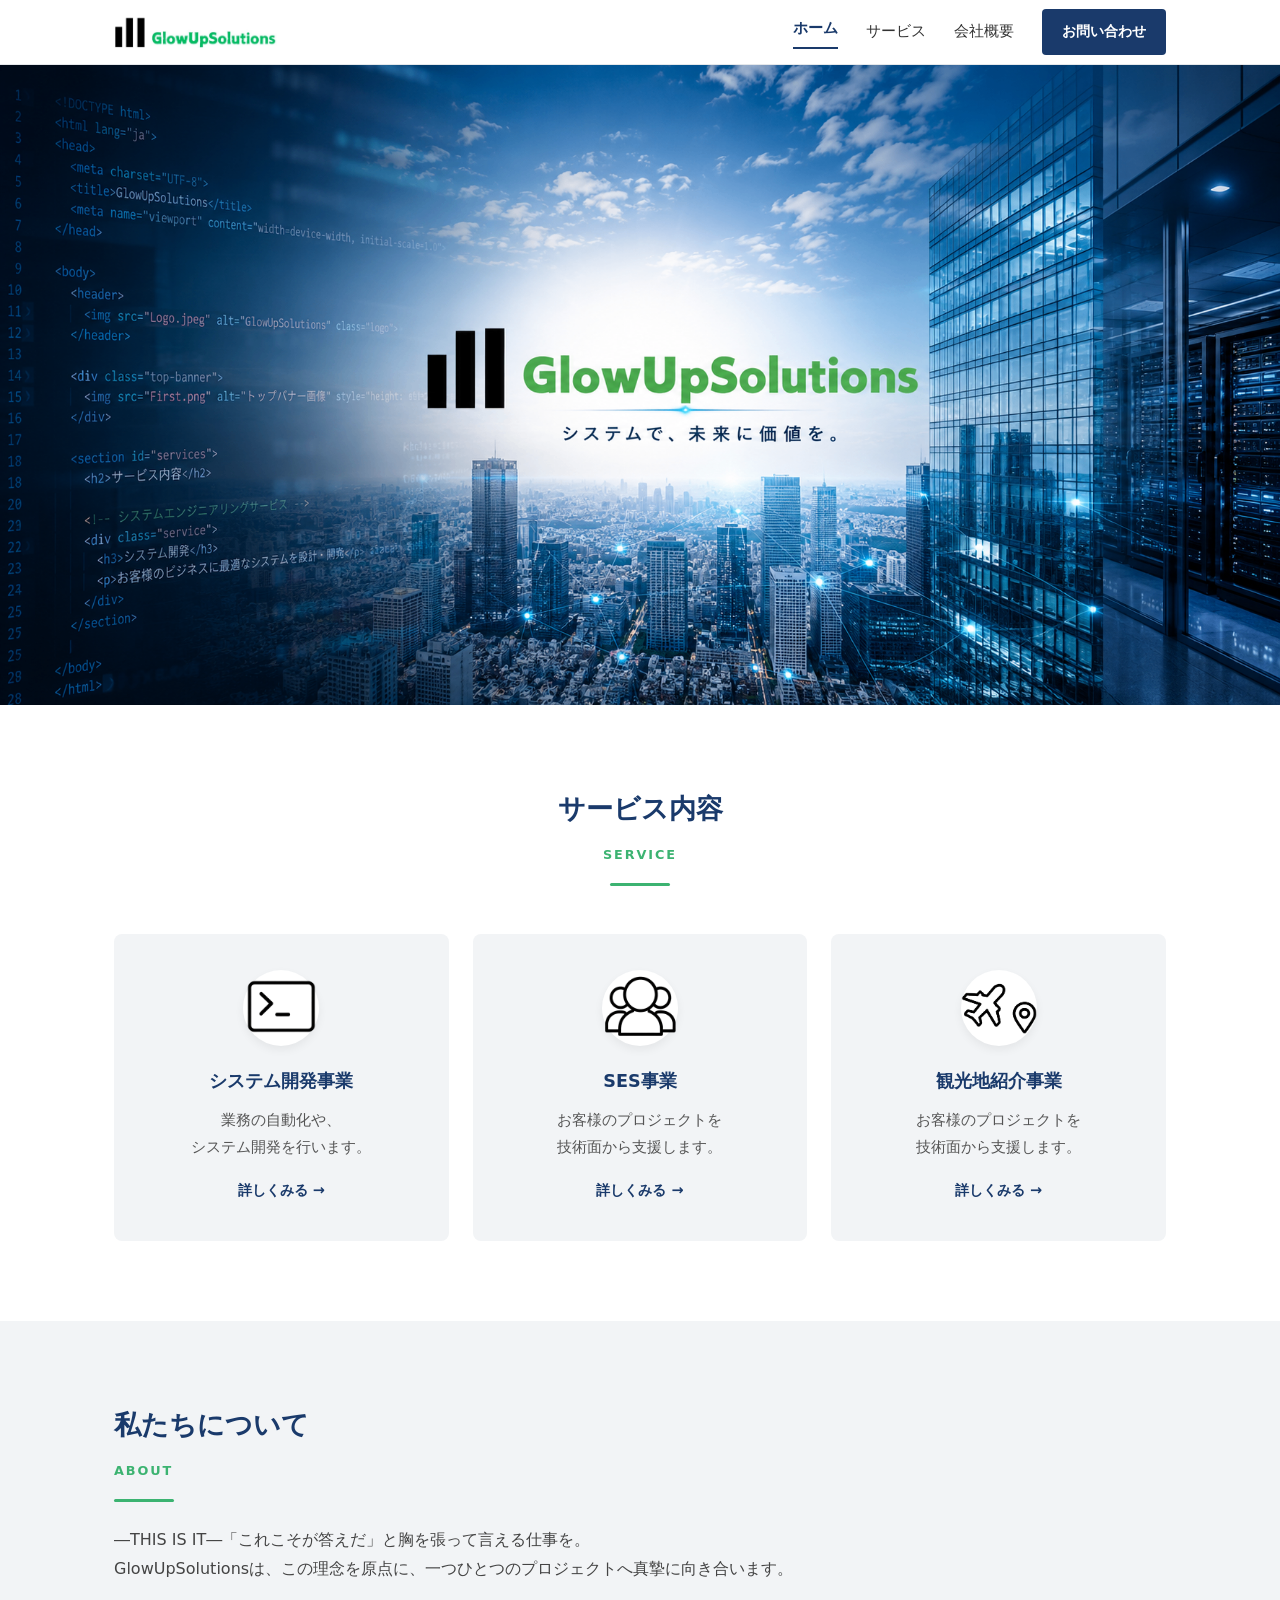
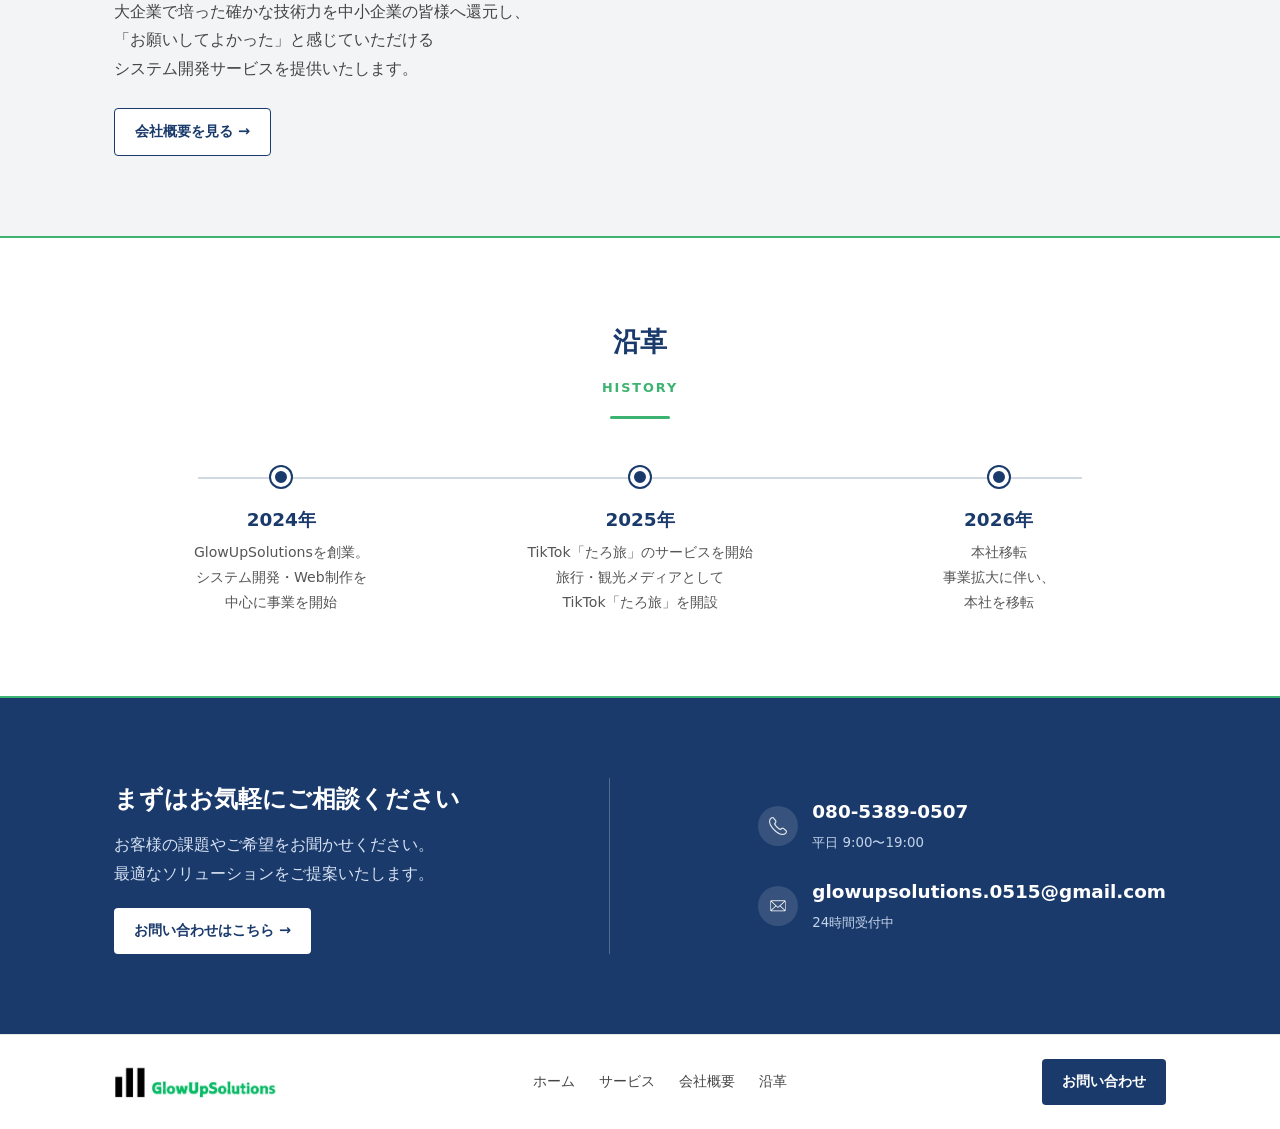
==== commit 9c56ed6e: "Add files via upload" ====
--- a/index.html
+++ b/index.html
@@ -141,7 +141,7 @@
       </div>
       <div class="row">
         <span class="icon">
-          <img src="assets/mail-icon.jpg" alt="メールアイコン">
+          <img src="assets/mail-icon.png" alt="メールアイコン">
         </span>
         <div>
           <a href="mailto:glowupsolutions.0515@gmail.com"><strong>glowupsolutions.0515@gmail.com</strong></a>
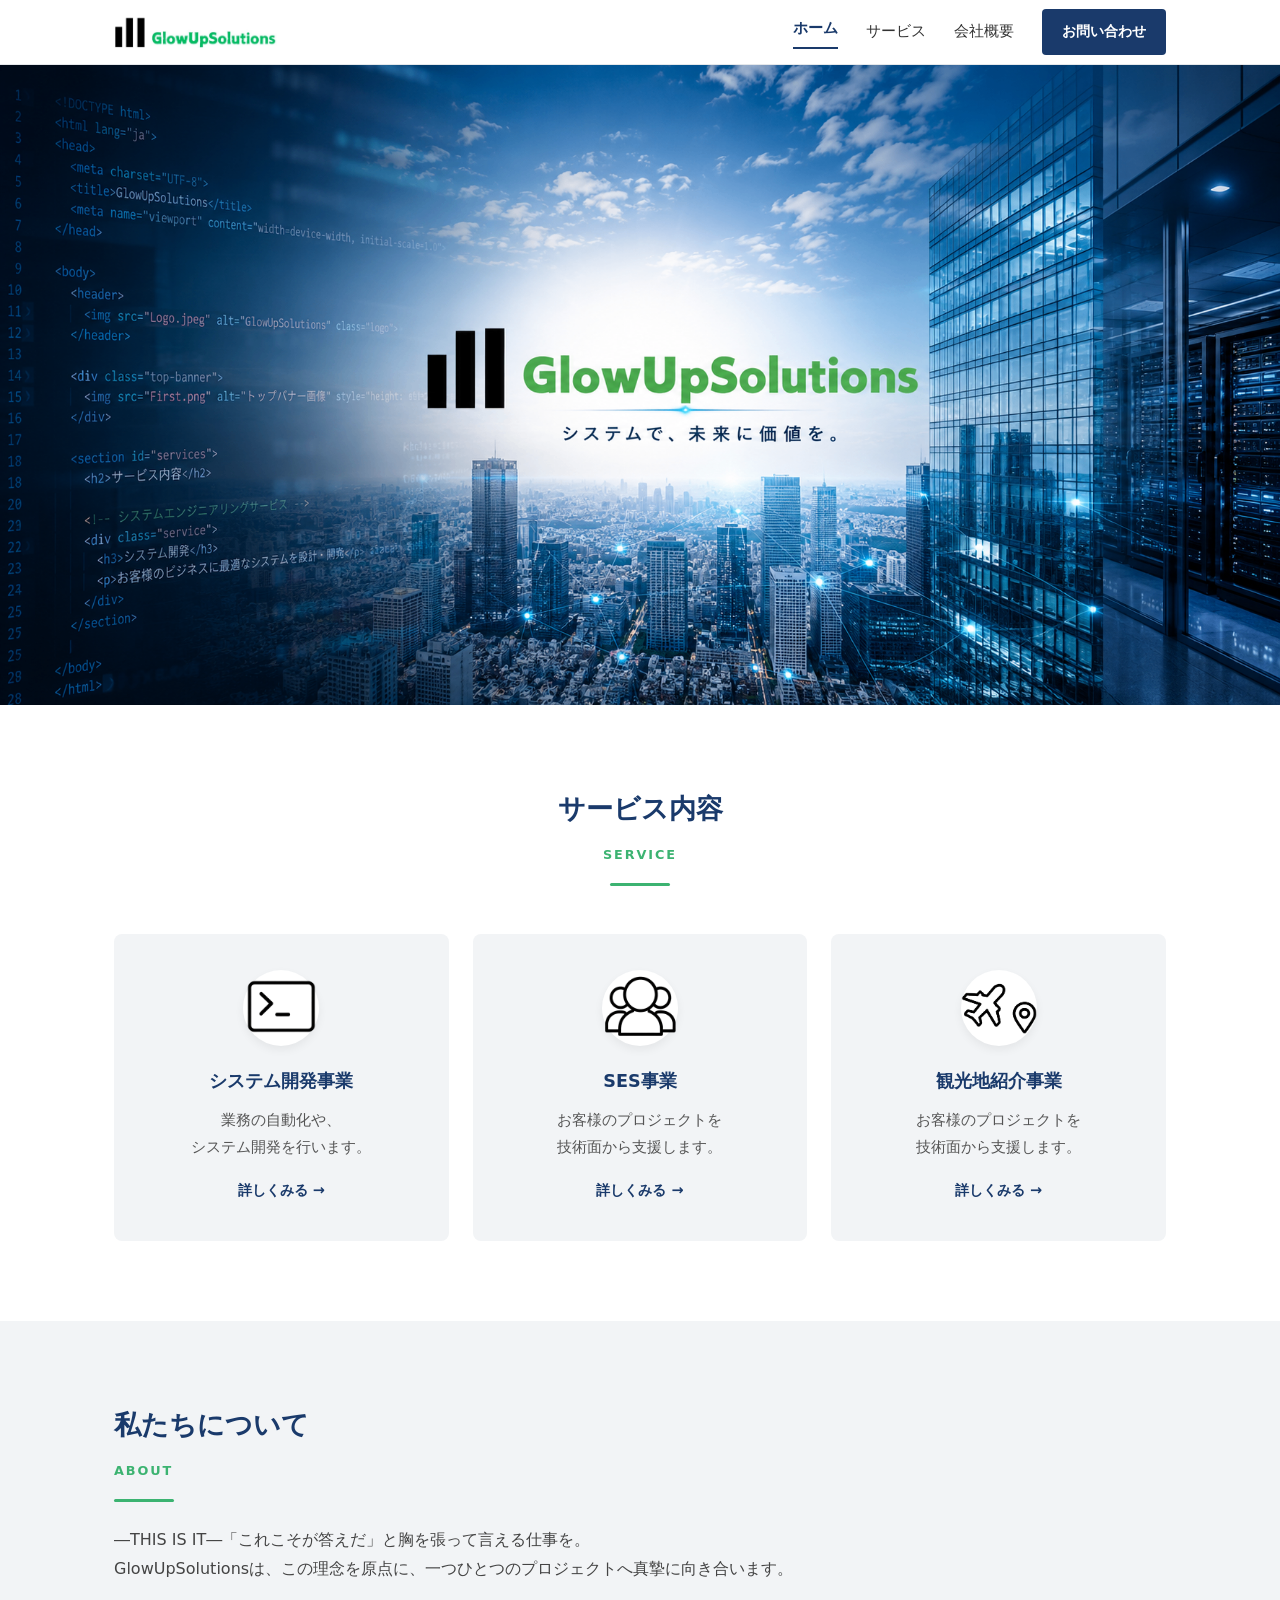
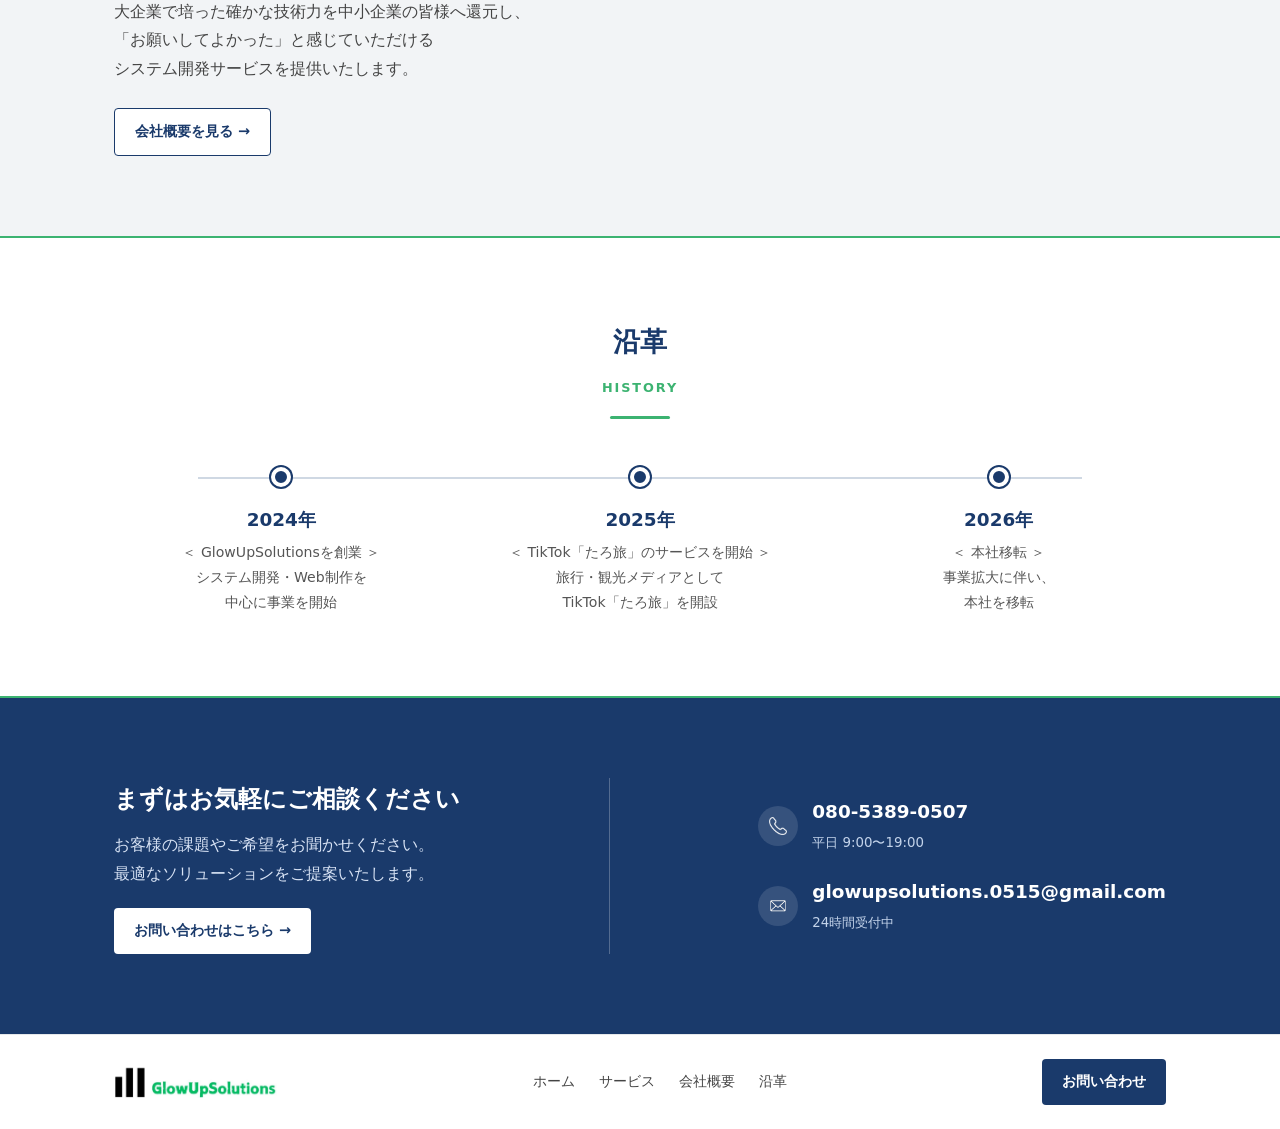
==== commit 6cf6287b: "Add files via upload" ====
--- a/index.html
+++ b/index.html
@@ -105,17 +105,17 @@
       <div class="timeline-item fade-in">
         <div class="timeline-dot"></div>
         <div class="year">2024年</div>
-        <p>GlowUpSolutionsを創業。<br>システム開発・Web制作を<br>中心に事業を開始</p>
+        <p>＜ GlowUpSolutionsを創業 ＞<br>システム開発・Web制作を<br>中心に事業を開始</p>
       </div>
       <div class="timeline-item fade-in">
         <div class="timeline-dot"></div>
         <div class="year">2025年</div>
-        <p>TikTok「たろ旅」のサービスを開始<br>旅行・観光メディアとして<br>TikTok「たろ旅」を開設</p>
+        <p>＜ TikTok「たろ旅」のサービスを開始 ＞<br>旅行・観光メディアとして<br>TikTok「たろ旅」を開設</p>
       </div>
       <div class="timeline-item fade-in">
         <div class="timeline-dot"></div>
         <div class="year">2026年</div>
-        <p>本社移転<br>事業拡大に伴い、<br>本社を移転</p>
+        <p>＜ 本社移転 ＞<br>事業拡大に伴い、<br>本社を移転</p>
       </div>
     </div>
   </div>
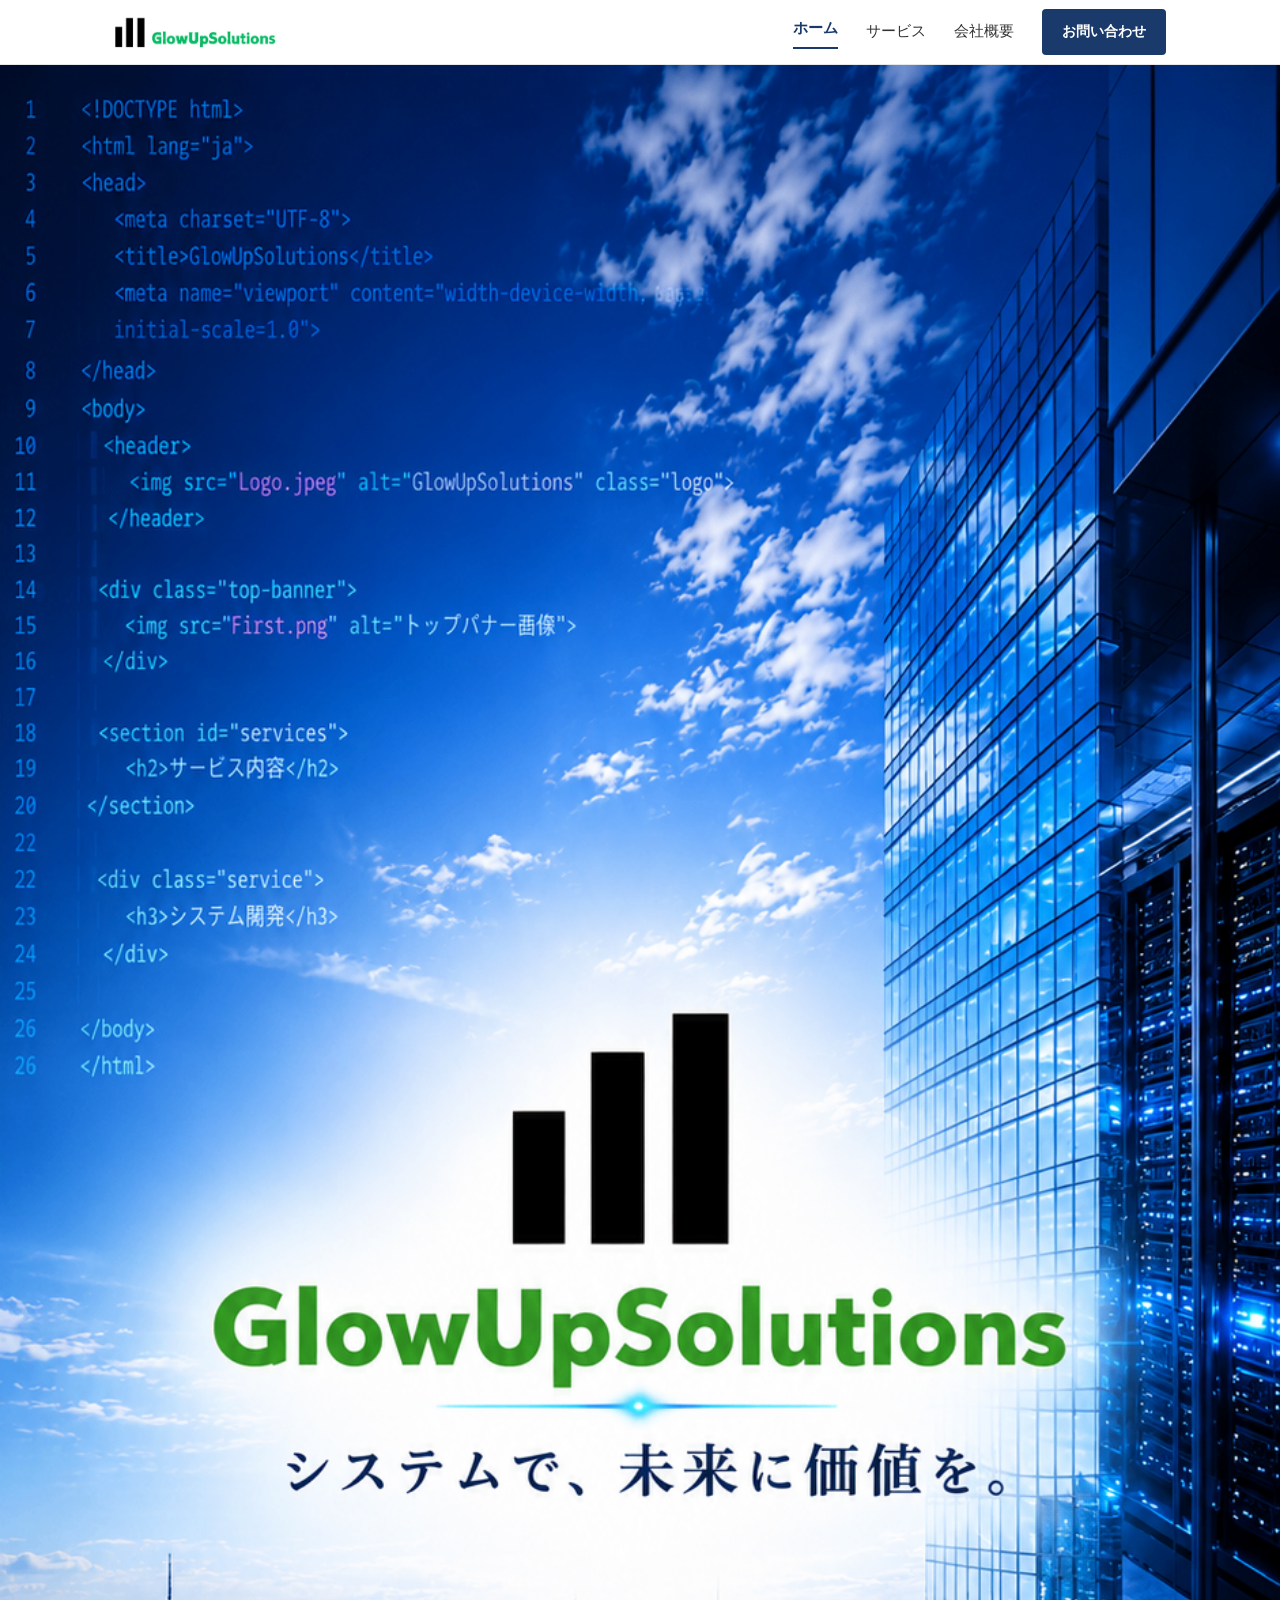
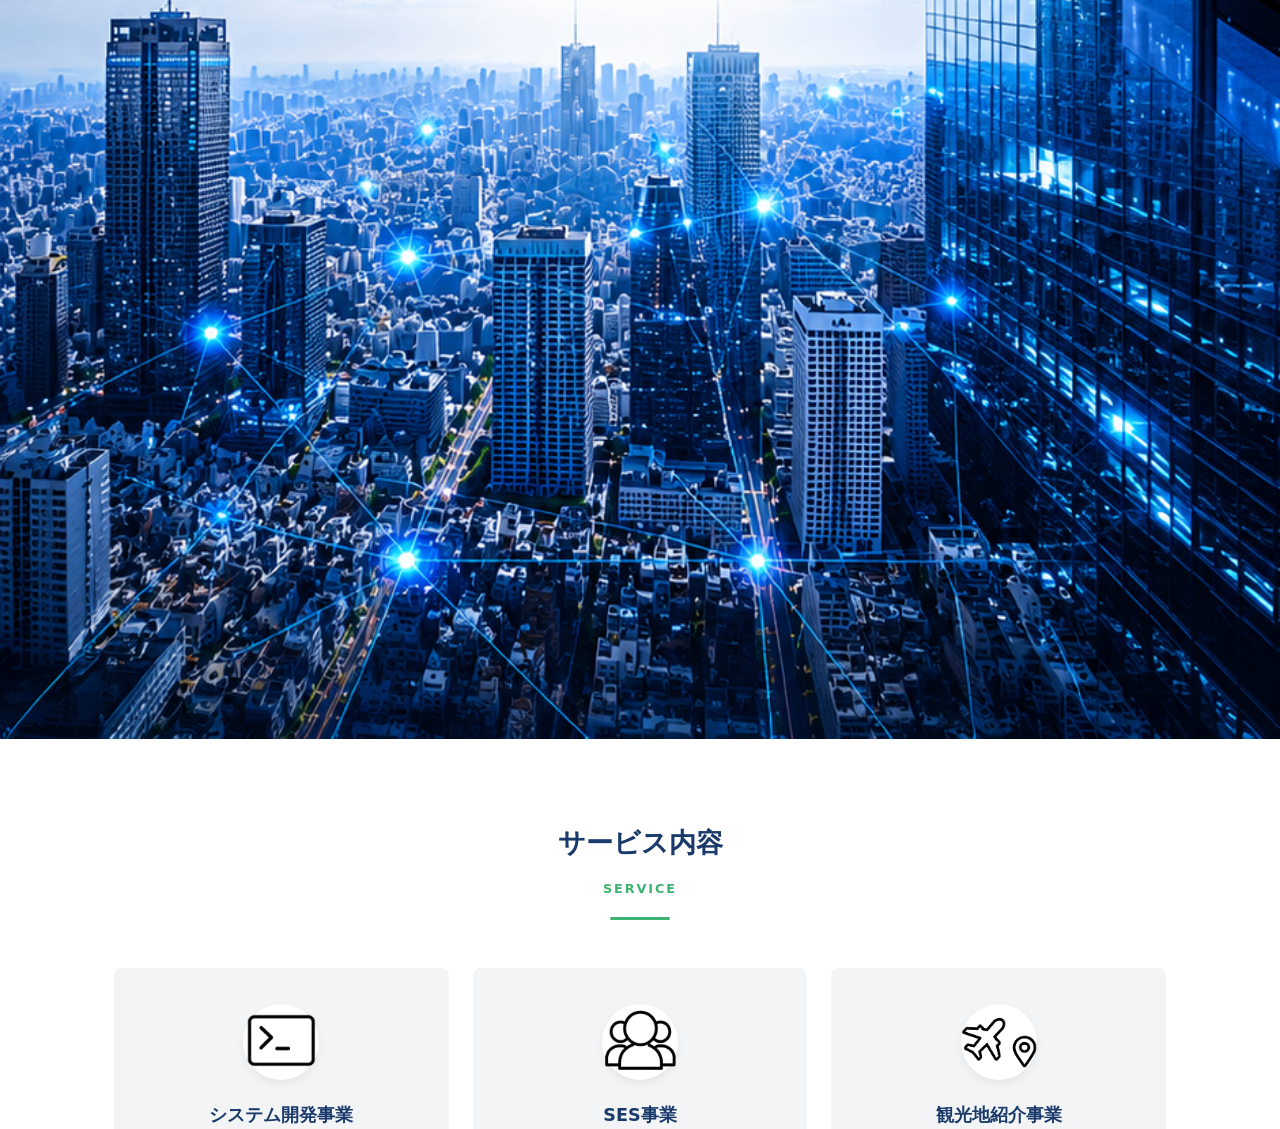
==== commit 66ce669d: "Add files via upload" ====
--- a/index.html
+++ b/index.html
@@ -32,6 +32,18 @@
     <a href="mailto:glowupsolutions.0515@gmail.com" class="btn btn-primary">お問い合わせ</a>
   </nav>
 </header>
+
+
+<!-- Google tag (gtag.js) -->
+<script async src="https://www.googletagmanager.com/gtag/js?id=G-K6E9M8REFP"></script>
+<script>
+  window.dataLayer = window.dataLayer || [];
+  function gtag(){dataLayer.push(arguments);}
+  gtag('js', new Date());
+
+  gtag('config', 'G-K6E9M8REFP');
+</script>
+
 
 <section class="hero hero-image">
   <picture>
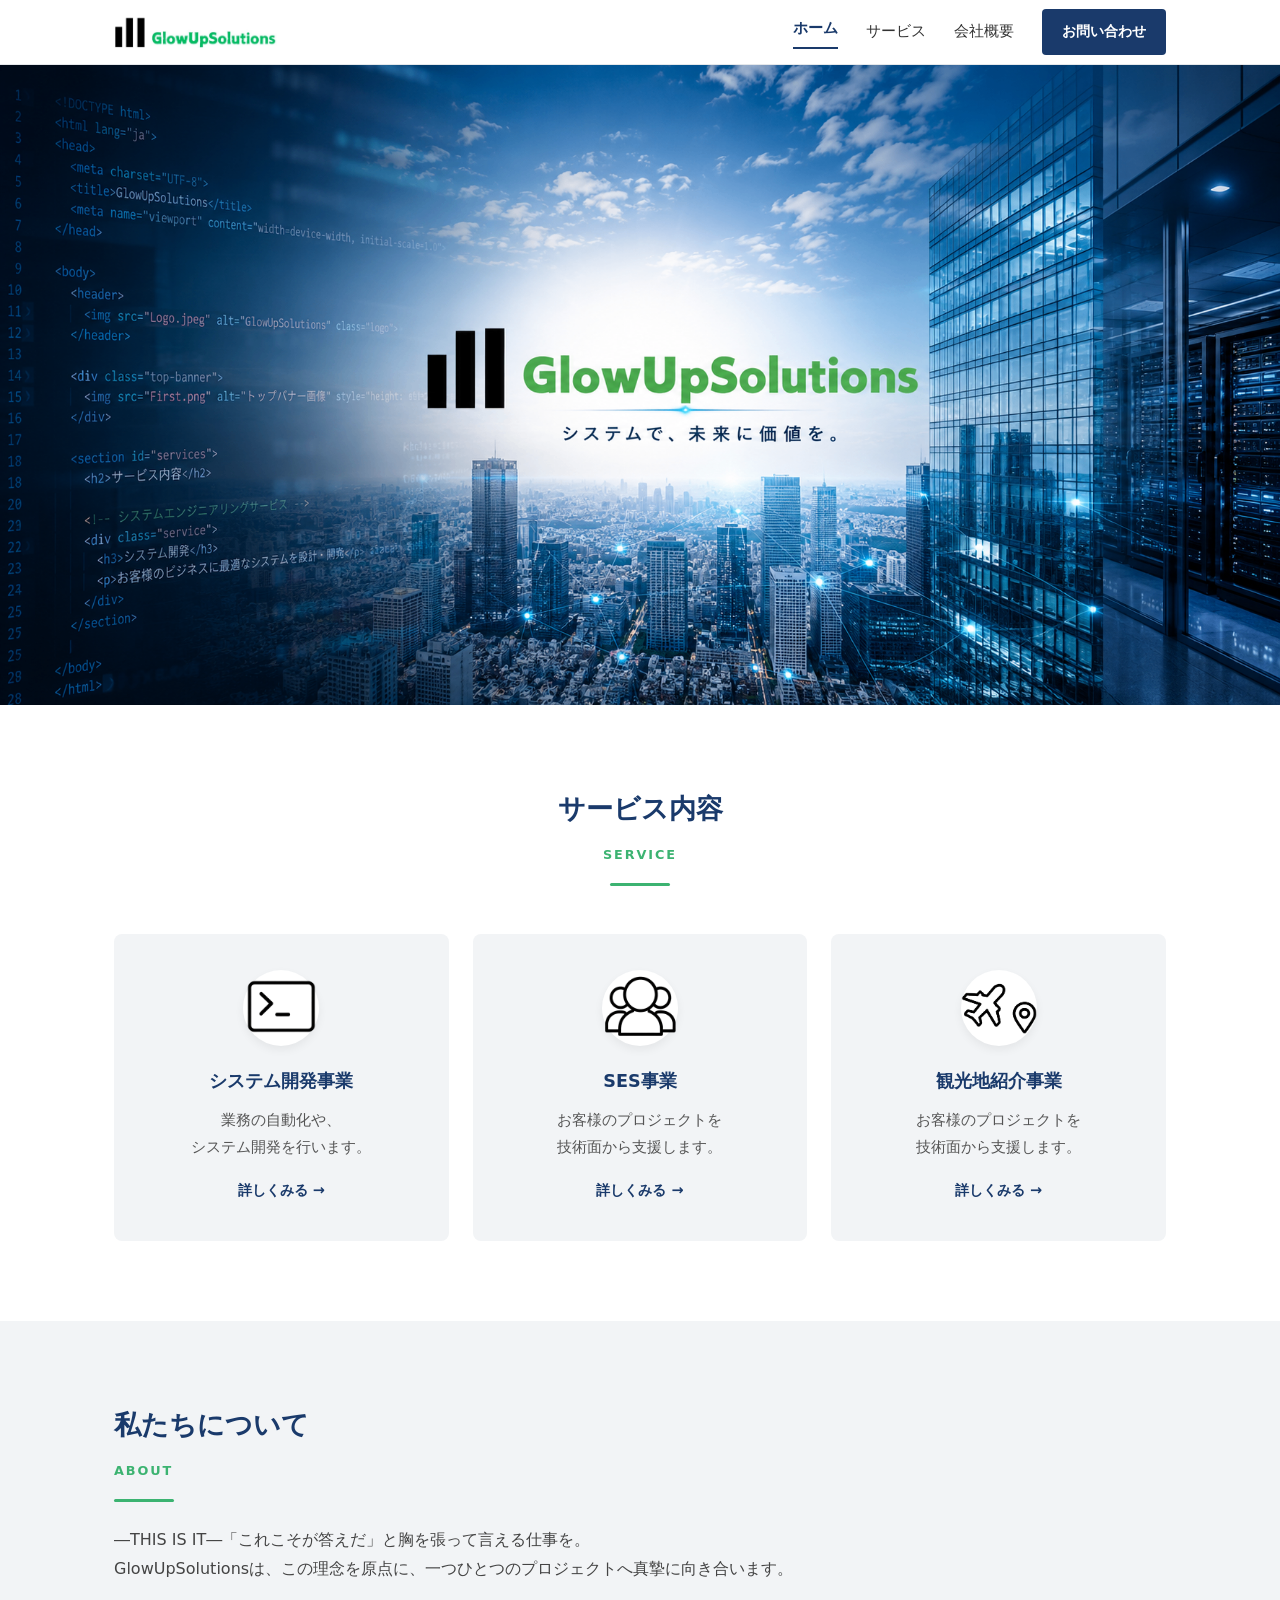
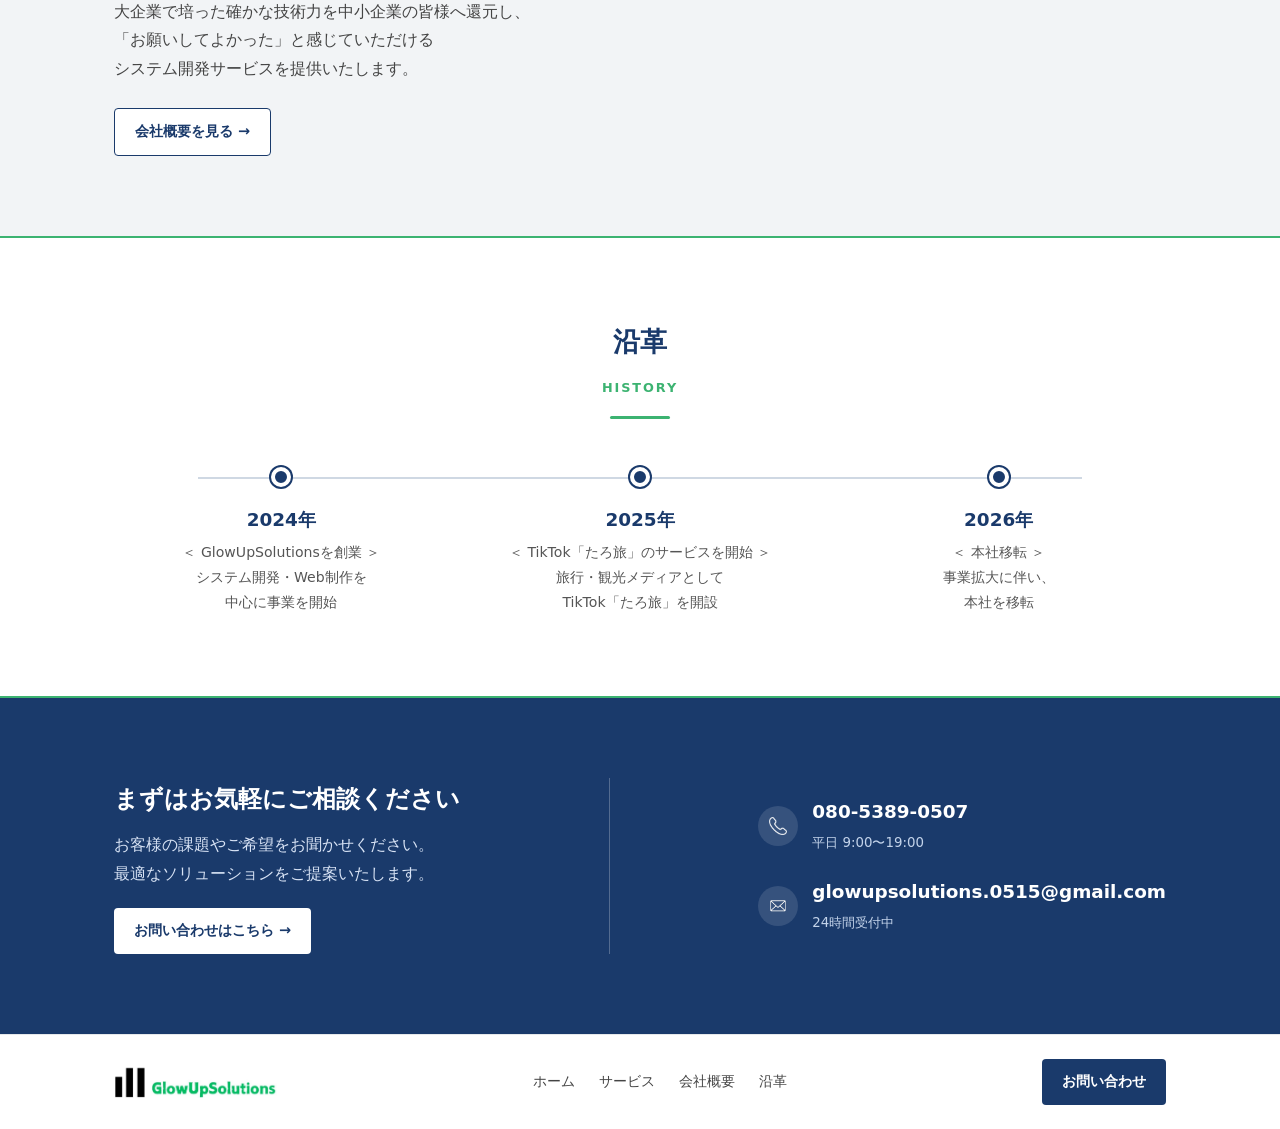
==== commit 3d5e8893: "Add files via upload" ====
--- a/index.html
+++ b/index.html
@@ -7,6 +7,17 @@
 <meta name="description" content="GlowUpSolutionsは、システム開発・SES・観光地紹介事業を通じてお客様の課題を解決します。">
 <link rel="stylesheet" href="css/style.css">
 <link rel="icon" href="assets/header.ico" type="image/x-icon">
+
+<!-- Google tag (gtag.js) -->
+<script async src="https://www.googletagmanager.com/gtag/js?id=G-K6E9M8REFP"></script>
+<script>
+  window.dataLayer = window.dataLayer || [];
+  function gtag(){dataLayer.push(arguments);}
+  gtag('js', new Date());
+
+  gtag('config', 'G-K6E9M8REFP');
+</script>
+
 </head>
 <body>
 
@@ -32,18 +43,6 @@
     <a href="mailto:glowupsolutions.0515@gmail.com" class="btn btn-primary">お問い合わせ</a>
   </nav>
 </header>
-
-
-<!-- Google tag (gtag.js) -->
-<script async src="https://www.googletagmanager.com/gtag/js?id=G-K6E9M8REFP"></script>
-<script>
-  window.dataLayer = window.dataLayer || [];
-  function gtag(){dataLayer.push(arguments);}
-  gtag('js', new Date());
-
-  gtag('config', 'G-K6E9M8REFP');
-</script>
-
 
 <section class="hero hero-image">
   <picture>
